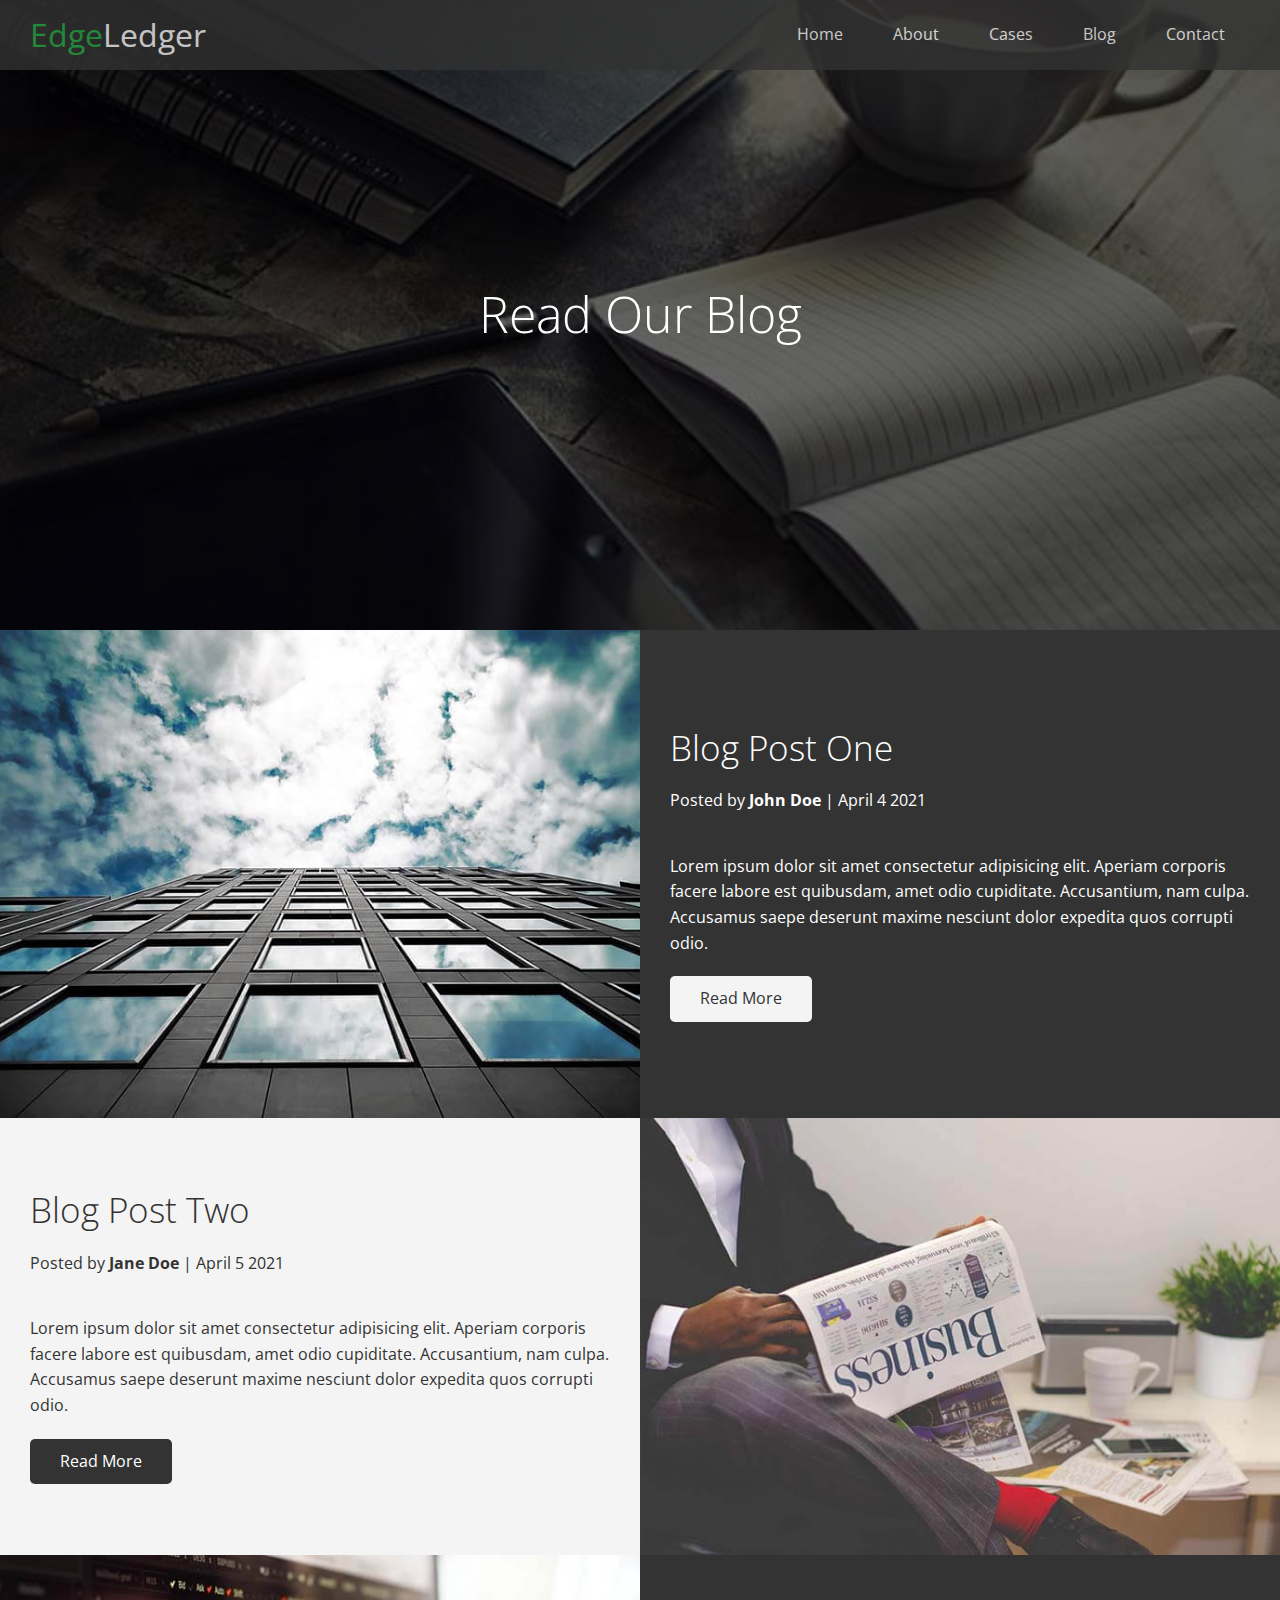
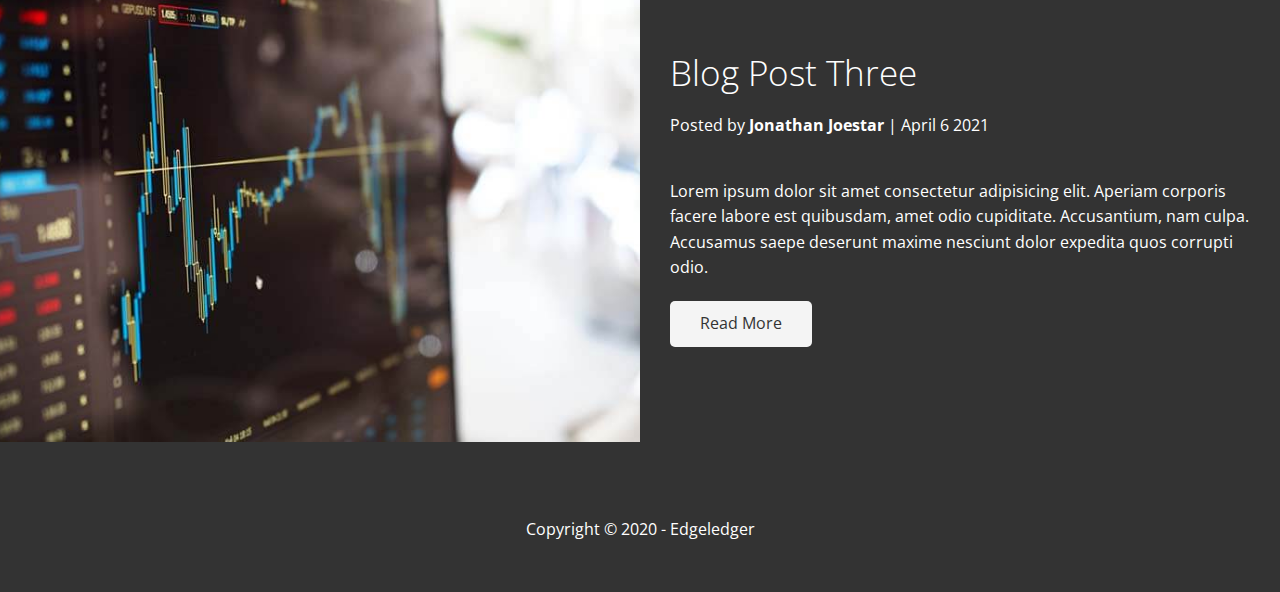
==== blog.html @ 1c3373ff "Added inner pages" ====
<!DOCTYPE html>
<html lang="en">
  <head>
    <meta charset="UTF-8" />
    <meta http-equiv="X-UA-Compatible" content="IE=edge" />
    <meta name="viewport" content="width=device-width, initial-scale=1.0" />

    <link
      rel="stylesheet"
      href="https://cdnjs.cloudflare.com/ajax/libs/font-awesome/5.15.3/css/all.min.css"
      integrity="sha512-iBBXm8fW90+nuLcSKlbmrPcLa0OT92xO1BIsZ+ywDWZCvqsWgccV3gFoRBv0z+8dLJgyAHIhR35VZc2oM/gI1w=="
      crossorigin="anonymous"
    />
    <link rel="stylesheet" href="./css/utilities.css" />
    <link rel="stylesheet" href="./css/style.css" />
    <title>EdgeLedger - BLOG</title>
  </head>
  <body id="home">
    <header class="hero blog">
      <div id="navbar" class="navbar">
        <h1 class="logo">
          <span class="text-primary"><i class="fas fa-book-open"></i> Edge</span
          >Ledger
        </h1>
        <nav>
          <ul>
            <li><a href="index.html">Home</a></li>
            <li><a href="index.html#about">About</a></li>
            <li><a href="index.html#cases">Cases</a></li>
            <li><a href="index.html#blog">Blog</a></li>
            <li><a href="index.html#contact">Contact</a></li>
          </ul>
        </nav>
      </div>
      <div class="content">
        <h1>Read Our Blog</h1>
        <!-- <p>We provide world class financial assistance</p> -->
        <!-- <a href="#about" class="btn"
          ><i class="fas fa-chevron-right"></i> Read More</a
        > -->
      </div>
    </header>
    <main>
      <article class="flex-columns">
        <div class="row">
          <div class="column">
            <div class="column-1">
              <img src="./images/blog/blog1.jpg" alt="" />
            </div>
          </div>
          <div class="column">
            <div class="column-2 bg-dark">
              <h2>Blog Post One</h2>
              <p class="meta">
                <i class="fas fa-user"></i> Posted by <strong>John Doe</strong>
                | April 4 2021
              </p>
              <p>
                Lorem ipsum dolor sit amet consectetur adipisicing elit. Aperiam
                corporis facere labore est quibusdam, amet odio cupiditate.
                Accusantium, nam culpa. Accusamus saepe deserunt maxime nesciunt
                dolor expedita quos corrupti odio.
              </p>
              <a href="post.html" class="btn btn-light"
                ><i class="fas fa-chevron"></i> Read More</a
              >
            </div>
          </div>
        </div>
      </article>
      <article class="flex-columns flex-reverse">
        <div class="row">
          <div class="column">
            <div class="column-1">
              <img src="./images/blog/blog2.jpg" alt="" />
            </div>
          </div>
          <div class="column">
            <div class="column-2 bg-light">
              <h2>Blog Post Two</h2>
              <p class="meta">
                <i class="fas fa-user"></i> Posted by <strong>Jane Doe</strong>
                | April 5 2021
              </p>
              <p>
                Lorem ipsum dolor sit amet consectetur adipisicing elit. Aperiam
                corporis facere labore est quibusdam, amet odio cupiditate.
                Accusantium, nam culpa. Accusamus saepe deserunt maxime nesciunt
                dolor expedita quos corrupti odio.
              </p>
              <a href="post.html" class="btn btn-dark"
                ><i class="fas fa-chevron"></i> Read More</a
              >
            </div>
          </div>
        </div>
      </article>
      <article class="flex-columns">
        <div class="row">
          <div class="column">
            <div class="column-1">
              <img src="./images/blog/blog3.jpg" alt="" />
            </div>
          </div>
          <div class="column">
            <div class="column-2 bg-dark">
              <h2>Blog Post Three</h2>
              <p class="meta">
                <i class="fas fa-user"></i> Posted by
                <strong>Jonathan Joestar</strong>
                | April 6 2021
              </p>
              <p>
                Lorem ipsum dolor sit amet consectetur adipisicing elit. Aperiam
                corporis facere labore est quibusdam, amet odio cupiditate.
                Accusantium, nam culpa. Accusamus saepe deserunt maxime nesciunt
                dolor expedita quos corrupti odio.
              </p>
              <a href="post.html" class="btn btn-light"
                ><i class="fas fa-chevron"></i> Read More</a
              >
            </div>
          </div>
        </div>
      </article>
    </main>
    <footer class="footer bg-dark">
      <div class="social">
        <a href="#"><i class="fab fa-facebook fa-2x"></i></a>
        <a href="#"><i class="fab fa-twitter fa-2x"></i></a>
        <a href="#"><i class="fab fa-youtube fa-2x"></i></a>
        <a href="#"><i class="fab fa-linkedin fa-2x"></i></a>
      </div>
      <p>Copyright &copy; 2020 - Edgeledger</p>
    </footer>
  </body>
</html>
---- css/utilities.css ----
.text-primary {
  color: #28a745;
}

.text-secondary {
  color: #0284d0;
}

.btn {
  display: inline-block;
  background: #28a745;
  padding: 10px 30px;
  border: none;
  border-radius: 5px;
  cursor: pointer;
  color: #fff;
}

.btn:hover {
  opacity: 0.9;
}

.btn-primary,
.bg-primary {
  background: #28a745;
  color: #fff;
}

.btn-secondary,
.bg-secondary {
  background: #0284d0;
  color: #fff;
}

.btn-light,
.bg-light {
  background: #f4f4f4;
  color: #333;
}

.btn-dark,
.bg-dark {
  background: #333;
  color: #fff;
}

.btn-outline {
  background: transparent;
  border: 1px #fff solid;
}

.btn-outline:hover {
  background: #fff;
  color: #28a745;
}

.btn-outline-secondary:hover {
  background: #fff;
  color: #0284d0;
}

/* Flex Items */
.flex-items {
  display: flex;
  text-align: center;
  justify-content: center;
  align-items: center;
  height: 100%;
}

.flex-items > div {
  padding: 20px;
}

/* Section: Solutions */
.flex-columns.flex-reverse .row {
  display: flex;
  flex-direction: row-reverse;
}

.flex-columns .row {
  display: flex;
  flex-direction: row;
  flex-wrap: wrap;
  width: 100%;
}

.flex-columns .column {
  display: flex;
  flex-direction: column;
  flex-basis: 100%;
  flex: 1;
}

.flex-columns .column .column-1,
.flex-columns .column .column-2 {
  height: 100%;
}

.flex-columns img {
  height: 100%;
  width: 100%;
  object-fit: cover;
}

.flex-columns .column-2 {
  display: flex;
  flex-direction: column;
  align-items: flex-start;
  padding: 30px;
  justify-content: center;
}

.flex-columns h2 {
  font-size: 2.2rem;
  font-weight: 100;
}

.flex-columns h4 {
  margin-bottom: 10px;
}

.flex-columns p {
  margin: 20px 0;
}

/* Cases Section */

.section-header {
  padding: 30px;
  display: flex;
  flex-direction: column;
  align-items: center;
  justify-content: center;
  text-align: center;
}

.section-header h2 {
  font-size: 40px;
  margin: 40px 0;
}

.section-padding {
  padding: 20px 20px 40px;
}

.flex-grid .row {
  display: flex;
  flex-wrap: wrap;
  padding: 0 4px;
}

.flex-grid .column {
  flex: 25%;
  max-width: 25%;
  padding: 0 4px;
}

.flex-grid .column img {
  padding: 4px 0px;
  height: 50%;
  object-fit: cover;
}

@media screen (max-width: 768px) {
  .flex-grid .column img {
    height: unset;
  }
}
---- css/style.css ----
@import url("https://fonts.googleapis.com/css2?family=Open+Sans:wght@300;400&display=swap");

* {
  box-sizing: border-box;
  margin: 0;
  padding: 0;
}

html {
  height: 100%;
}

body {
  font-family: "Open Sans", sans-serif;
  background: #fff;
  color: #333;
  line-height: 1.6;
}

ul {
  list-style: none;
}

a {
  color: #333;
  text-decoration: none;
}

h1,
h2 {
  font-weight: 300;
  line-height: 1.2;
}

p {
  margin: 10px 0;
}

img {
  width: 100%;
}

.navbar {
  display: flex;
  align-items: center;
  justify-content: space-between;
  height: 70px;
  width: 100%;
  background: #333;
  opacity: 0.8;
  color: #f4f4f4;
  position: fixed;
  top: 0;
  padding: 0 30px;
}

ul {
  display: flex;
}

.navbar a {
  color: #f4f4f4;
  padding: 10px 20px;
  margin: 0px 5px;
}

.navbar a:hover {
  border-bottom: 2px #28a745 solid;
}

.navbar .logo {
  font-weight: 400;
}
/* Header */
.hero {
  background: url("../images/home/showcase.jpg") no-repeat center center/cover;
  height: 95vh;
  color: #fff;
  position: relative;
}

.hero .content {
  padding: 0 20px;
  display: flex;
  align-items: center;
  justify-content: center;
  text-align: center;
  flex-direction: column;
  height: 100%;
}

.hero .content h1 {
  font-size: 3.1rem;
}

.hero .content p {
  font-size: 1.5rem;
  max-width: 600px;
  margin: 20px 0 30px;
}

.hero::before {
  content: "";
  position: absolute;
  top: 0;
  left: 0;
  height: 100%;
  width: 100%;
  background: black;
  opacity: 0.6;
}

.hero * {
  z-index: 10;
}

.navbar {
  z-index: 11;
}

.hero.blog {
  background: url("../images/home/blog.jpg") no-repeat center center/cover;
  height: 70vh;
}

/* Icons */

.icons {
  padding: 30px;
}

.icons h3 {
  font-weight: bold;
  margin-bottom: 15px;
}

.icons i {
  background: #28a745;
  padding: 1rem;
  margin-bottom: 15px;
  color: #fff;
  border-radius: 50%;
}

.cases img:hover {
  opacity: 0.7;
}

#team img {
  border-radius: 5%;
}

/* contact */
.callback-form {
  padding: 20px 0;
  width: 100%;
}

.callback-form label {
  display: block;
  margin-bottom: 5px;
}

.callback-form .form-control {
  margin-bottom: 15px;
}

.callback-form input {
  width: 100%;
  padding: 4px;
  height: 40px;
}

.callback-form button {
  padding: 12px 0;
  margin-top: 20px;
}

.callback-form input:focus {
  outline-color: #28a745;
}

/* Post  */
.post {
  padding: 50px 30px;
}

.post h2 {
  font-size: 2.2rem;
  margin-bottom: 20px;
  padding-bottom: 10px;
  border-bottom: 1px solid #ccc;
}

.post .meta {
  margin-bottom: 30px;
}

.post img {
  display: block;
  margin: 0 auto 30px;
  max-width: 300px;
  border-radius: 5%;
}

/* Footer  */
.footer {
  display: flex;
  flex-direction: column;
  align-items: center;
  justify-content: center;
  text-align: center;
  height: 150px;
}

.footer a {
  color: #fff;
}

.footer a:hover {
  color: #28a745;
}

.footer .social > * {
  margin-right: 30px;
}

@media (max-width: 768px) {
  .navbar {
    flex-direction: column;
    height: 120px;
    padding: 20px;
    z-index: 11;
  }

  .navbar a {
    padding: 10px 10px;
    margin: 0 3px;
  }

  .flex-items {
    flex-direction: column;
  }

  .flex-columns .column {
    flex: 100%;
    max-width: 100%;
  }

  .flex-grid .column {
    flex: 100%;
    max-width: 50%;
    margin: 5px 0px;
  }
  .team img {
    width: 70%;
  }
}
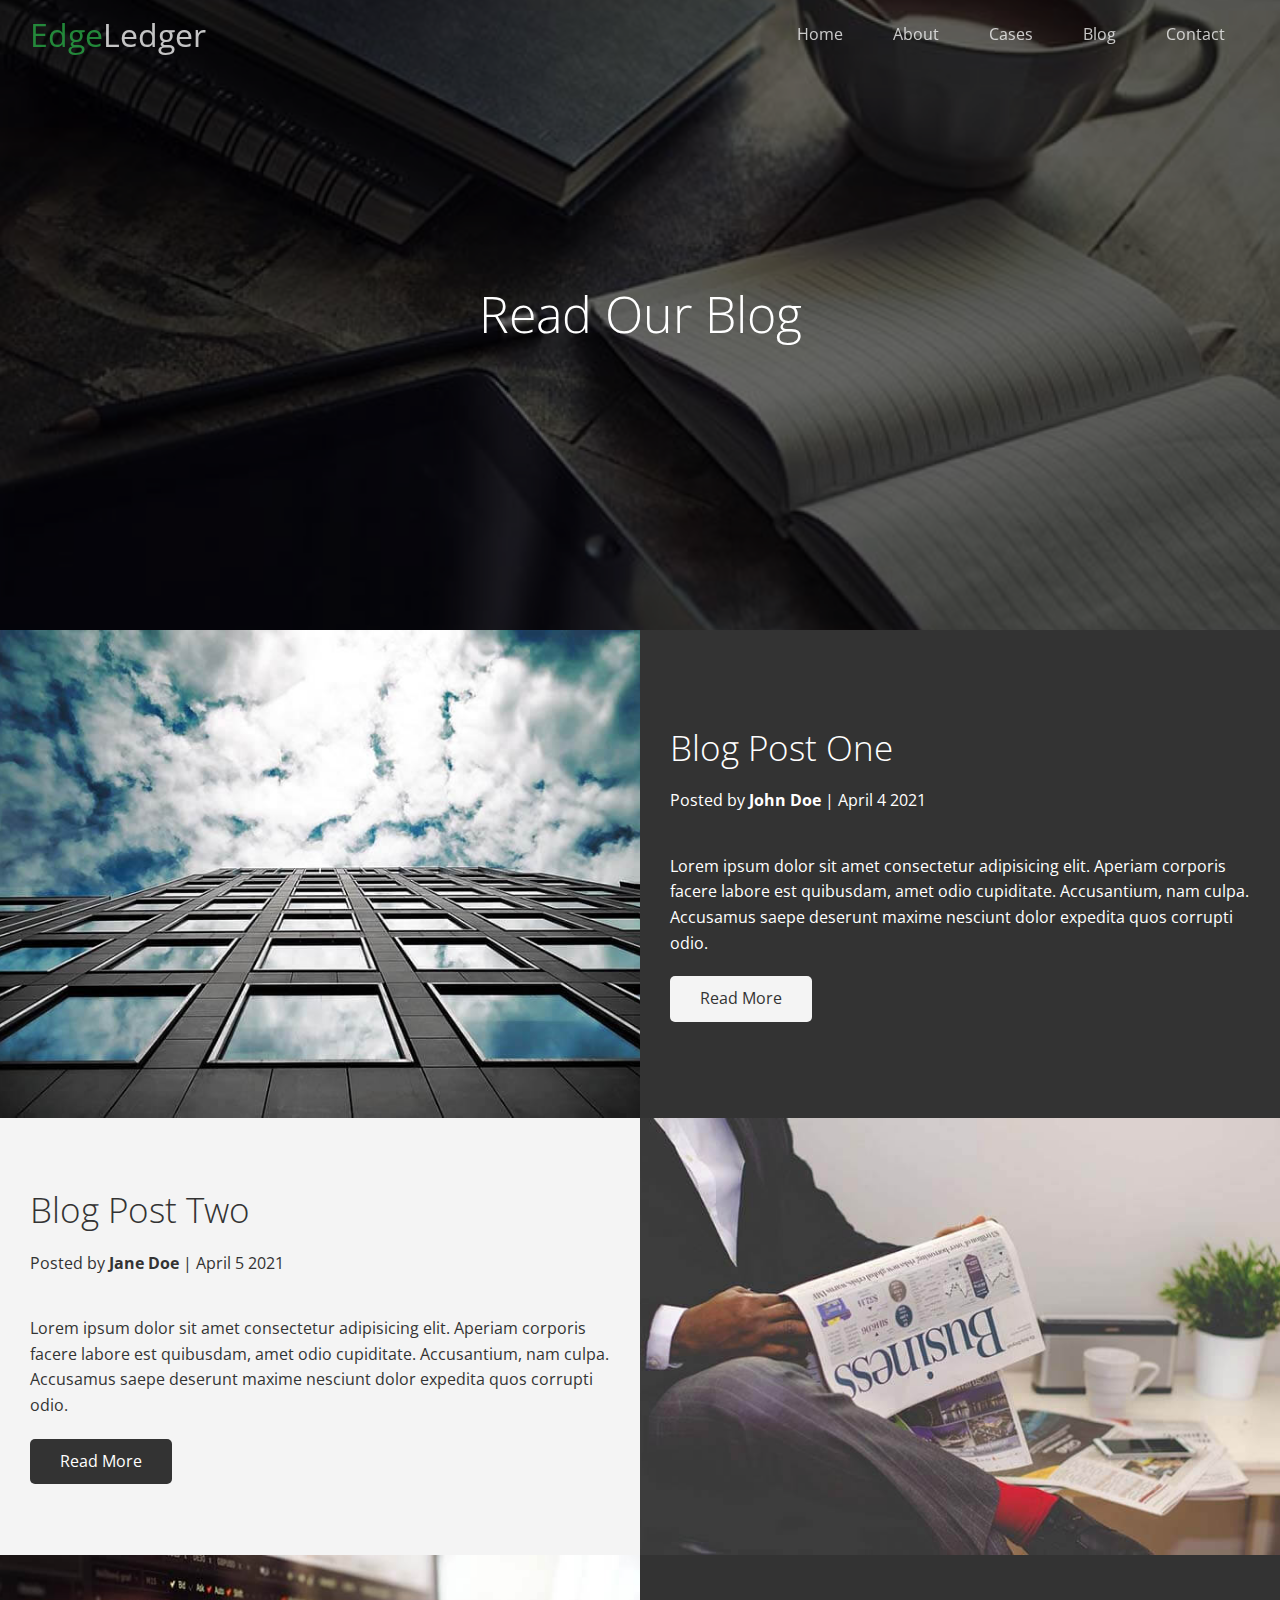
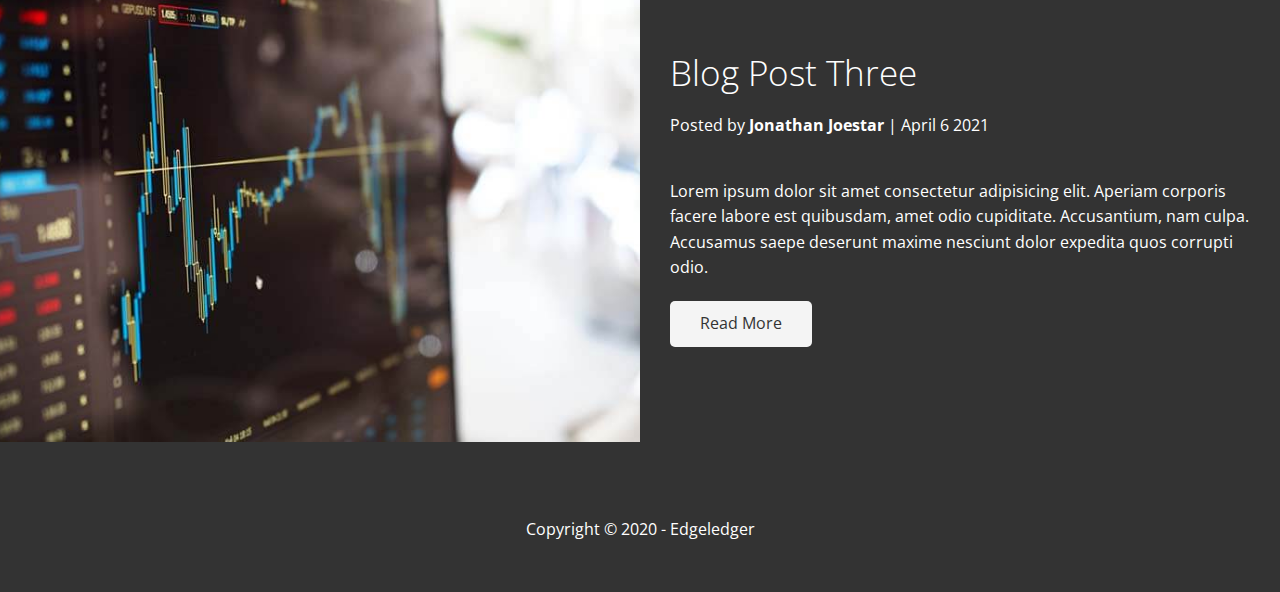
==== commit f79dd62f: "added animations" ====
--- a/blog.html
+++ b/blog.html
@@ -4,7 +4,7 @@
     <meta charset="UTF-8" />
     <meta http-equiv="X-UA-Compatible" content="IE=edge" />
     <meta name="viewport" content="width=device-width, initial-scale=1.0" />
-
+    <link rel="shortcut icon" type="image/x-icon" href="./images/favicon.ico" />
     <link
       rel="stylesheet"
       href="https://cdnjs.cloudflare.com/ajax/libs/font-awesome/5.15.3/css/all.min.css"
@@ -17,7 +17,7 @@
   </head>
   <body id="home">
     <header class="hero blog">
-      <div id="navbar" class="navbar">
+      <div id="navbar" class="navbar top">
         <h1 class="logo">
           <span class="text-primary"><i class="fas fa-book-open"></i> Edge</span
           >Ledger
@@ -133,5 +133,25 @@
       </div>
       <p>Copyright &copy; 2020 - Edgeledger</p>
     </footer>
+    <script>
+      const navbar = document.getElementById("navbar");
+      let scrolled = false;
+
+      window.onscroll = function () {
+        if (window.pageYOffset > 100) {
+          navbar.classList.remove("top");
+          if (!scrolled) {
+            navbar.style.transform = "translateY(-70px)";
+          }
+          setTimeout(() => {
+            navbar.style.transform = "translateY(0px)";
+            scrolled = true;
+          }, 200);
+        } else {
+          navbar.classList.add("top");
+          scrolled = false;
+        }
+      };
+    </script>
   </body>
 </html>
--- a/css/style.css
+++ b/css/style.css
@@ -52,6 +52,11 @@
   position: fixed;
   top: 0;
   padding: 0 30px;
+  transition: 0.5s;
+}
+
+.navbar.top {
+  background: transparent;
 }
 
 ul {
